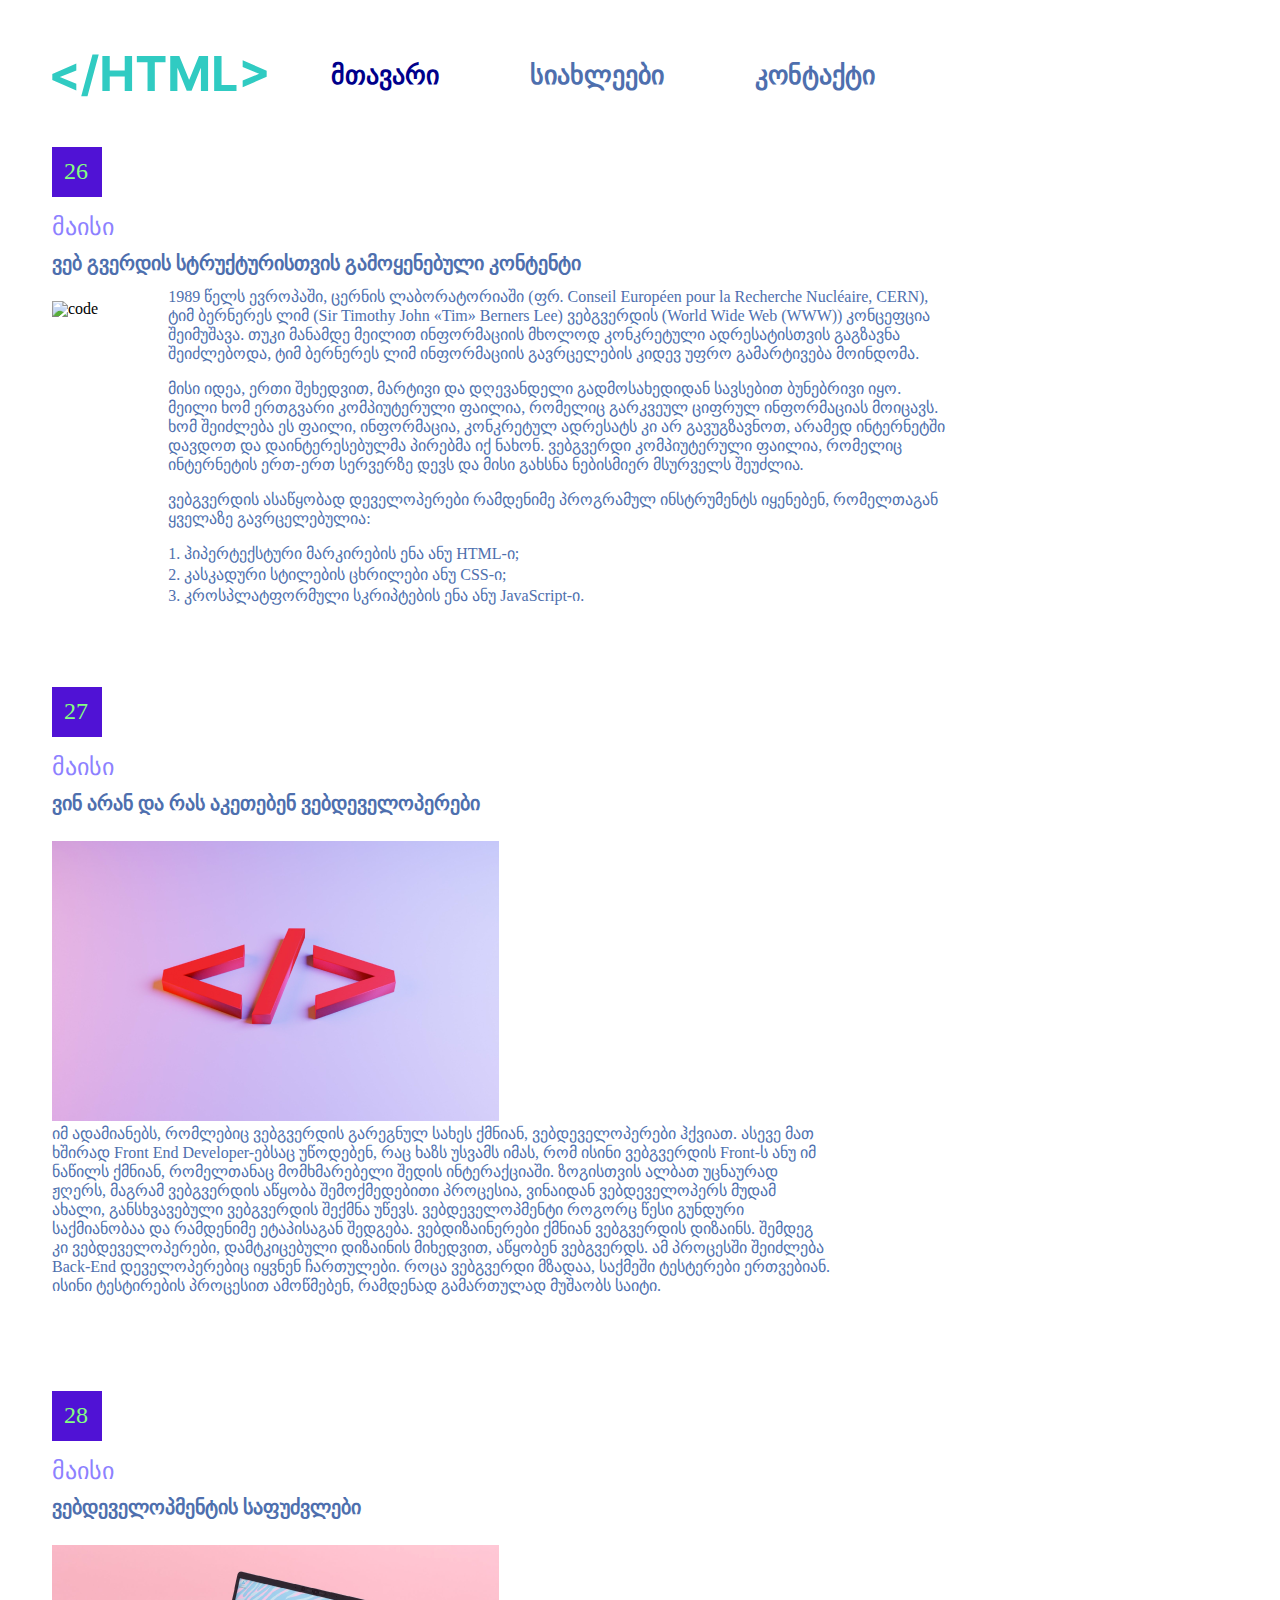
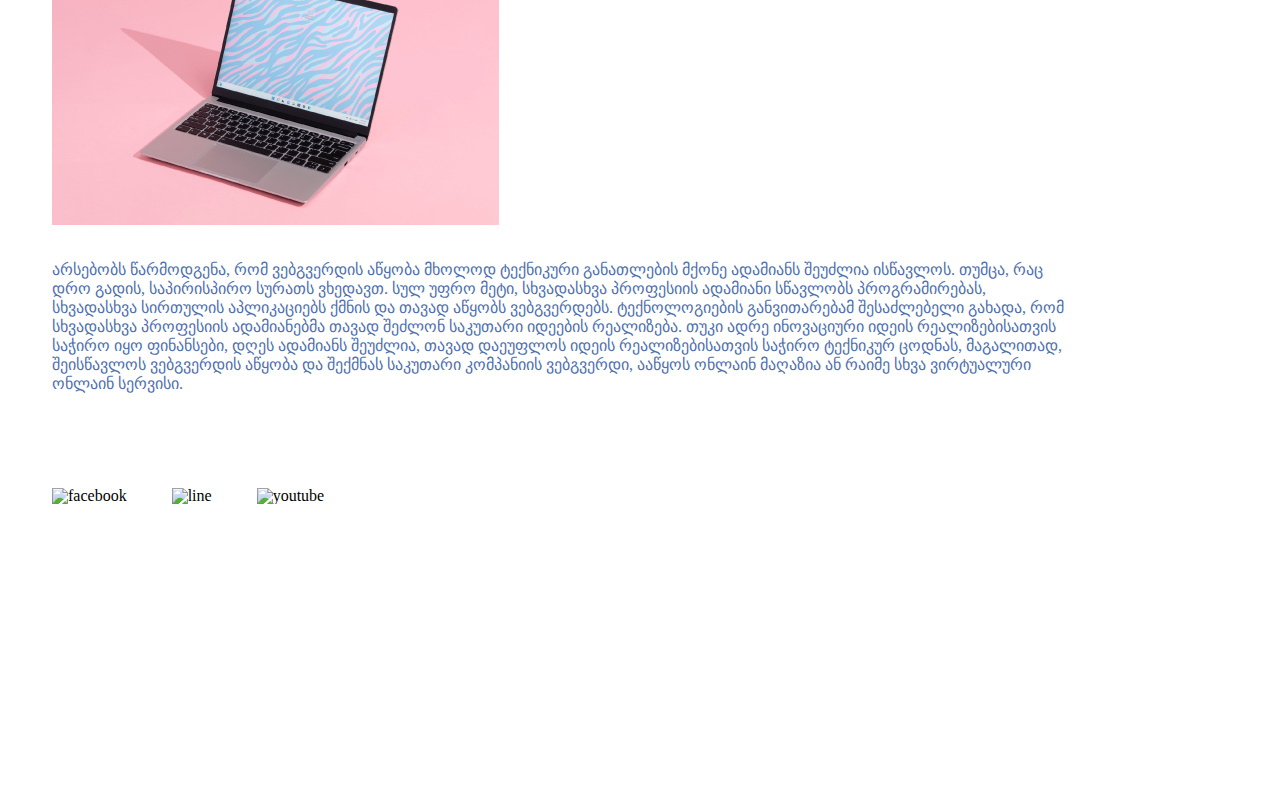
==== index.html @ bbea2484 "beginning" ====
<!DOCTYPE html>
<html>
	<head>
		<title>მთავარი</title>
		<link rel="stylesheet" type="text/css" href="css/reset.css">
		<link rel="stylesheet" type="text/css" href="css/style.css">
	</head>
	<body class="body1">

		<header class="header1">
			<img class="logo" src="Images/HTML.svg" alt="logo">
			<nav>
				<ul>
					<li>
						<a href="#" class="pirveli">მთავარი</a>
					</li>
					<li>
						<a href="Pages/siaxleebi.html">სიახლეები</a>
					</li>
					<li>
						<a href="Pages/kontaqtebi.html">კონტაქტი</a>
					</li>
				</ul>
			</nav>
		</header>

		<section>
			<article>
				<div class="Bbox">26</div>
				<h3>მაისი</h3>
				<h4>ვებ გვერდის სტრუქტურისთვის გამოყენებული კონტენტი</h4>
				<img class="pic1" src="images/Pic1.svg" alt="code">
				<div class="pbox1">
					<p>1989 წელს ევროპაში, ცერნის ლაბორატორიაში (ფრ. Conseil Européen pour la Recherche Nucléaire, CERN), ტიმ ბერნერეს ლიმ (Sir Timothy John «Tim» Berners Lee) ვებგვერდის (World Wide Web (WWW)) კონცეფცია შეიმუშავა. თუკი მანამდე მეილით ინფორმაციის მხოლოდ კონკრეტული ადრესატისთვის გაგზავნა შეიძლებოდა, ტიმ ბერნერეს ლიმ ინფორმაციის გავრცელების კიდევ უფრო გამარტივება მოინდომა.</p>
 
					<p>მისი იდეა, ერთი შეხედვით, მარტივი და დღევანდელი გადმოსახედიდან სავსებით ბუნებრივი იყო. მეილი ხომ ერთგვარი კომპიუტერული ფაილია, რომელიც გარკვეულ ციფრულ ინფორმაციას მოიცავს. ხომ შეიძლება ეს ფაილი, ინფორმაცია, კონკრეტულ ადრესატს კი არ გავუგზავნოთ, არამედ ინტერნეტში დავდოთ და დაინტერესებულმა პირებმა იქ ნახონ. ვებგვერდი კომპიუტერული ფაილია, რომელიც ინტერნეტის ერთ-ერთ სერვერზე დევს და მისი გახსნა ნებისმიერ მსურველს შეუძლია.</p>

					<p>ვებგვერდის ასაწყობად დეველოპერები რამდენიმე პროგრამულ ინსტრუმენტს იყენებენ, რომელთაგან ყველაზე გავრცელებულია:</p>
					<h6>1. ჰიპერტექსტური მარკირების ენა ანუ HTML-ი;</h6>
					<h6>2. კასკადური სტილების ცხრილები ანუ CSS-ი;</h6>
					<h6>3. კროსპლატფორმული სკრიპტების ენა ანუ JavaScript-ი.</h6>
				</div>
			</article>
		</section>

		<section>
			<article>
				<div class="Bbox">27</div>
				<h3>მაისი</h3>
				<h4>ვინ არან და რას აკეთებენ ვებდეველოპერები</h4>
				<img class="pic2" src="Images/Pic2.svg" alt="slash">
				<div class="pbox2">
				<p>იმ ადამიანებს, რომლებიც ვებგვერდის გარეგნულ სახეს ქმნიან, ვებდეველოპერები ჰქვიათ. ასევე მათ ხშირად Front End Developer-ებსაც უწოდებენ, რაც ხაზს უსვამს იმას, რომ ისინი ვებგვერდის Front-ს ანუ იმ ნაწილს ქმნიან, რომელთანაც მომხმარებელი შედის ინტერაქციაში. ზოგისთვის ალბათ უცნაურად ჟღერს, მაგრამ ვებგვერდის აწყობა შემოქმედებითი პროცესია, ვინაიდან ვებდეველოპერს მუდამ ახალი, განსხვავებული ვებგვერდის შექმნა უწევს. ვებდეველოპმენტი როგორც წესი გუნდური საქმიანობაა და რამდენიმე ეტაპისაგან შედგება. ვებდიზაინერები ქმნიან ვებგვერდის დიზაინს. შემდეგ კი ვებდეველოპერები, დამტკიცებული დიზაინის მიხედვით, აწყობენ ვებგვერდს. ამ პროცესში შეიძლება Back-End დეველოპერებიც იყვნენ ჩართულები. როცა ვებგვერდი მზადაა, საქმეში ტესტერები ერთვებიან. ისინი ტესტირების პროცესით ამოწმებენ, რამდენად გამართულად მუშაობს საიტი.</p>
				</div>
			</article>
		</section>

		<section>
			<article>
				<div class="Bbox">28</div>
				<h3>მაისი</h3>
				<h4>ვებდეველოპმენტის საფუძვლები</h4>
				<img class="pic3" src="Images/Pic3.svg">
				<div class="pbox3">
				<p> არსებობს წარმოდგენა, რომ ვებგვერდის აწყობა მხოლოდ ტექნიკური განათლების მქონე ადამიანს შეუძლია ისწავლოს. თუმცა, რაც დრო გადის, საპირისპირო სურათს ვხედავთ. სულ უფრო მეტი, სხვადასხვა პროფესიის ადამიანი სწავლობს პროგრამირებას, სხვადასხვა სირთულის აპლიკაციებს ქმნის და თავად აწყობს ვებგვერდებს. ტექნოლოგიების განვითარებამ შესაძლებელი გახადა, რომ სხვადასხვა პროფესიის ადამიანებმა თავად შეძლონ საკუთარი იდეების რეალიზება. თუკი ადრე ინოვაციური იდეის რეალიზებისათვის საჭირო იყო ფინანსები, დღეს ადამიანს შეუძლია, თავად დაეუფლოს იდეის რეალიზებისათვის საჭირო ტექნიკურ ცოდნას, მაგალითად, შეისწავლოს ვებგვერდის აწყობა და შექმნას საკუთარი კომპანიის ვებგვერდი, ააწყოს ონლაინ მაღაზია ან რაიმე სხვა ვირტუალური ონლაინ სერვისი.</p>
				</div>
			</article>
		</section>

			<footer>
			<img class="facebook" src="images/facebook.svg" alt="facebook">
			<img class="line" src="images/line.svg" alt="line">
			<img class="youtube" src="images/youtube.svg" alt="youtube">
		</footer>

	</body>
</html>
---- css/style.css ----
.body1 {
	height: 2392px;
	margin-left: 52px;
}

/*HEADERI*/

.header1 {
	margin-bottom: 50px;
	padding-top: 54px;
}

.logo {
	vertical-align: middle;
	margin-right: 60px;
}

nav {
	display: inline-block;
	vertical-align: middle;
}

li {
	display: inline-block;
	margin-right: 87px;
}

a {
	font-size: 26px;
	color: #4E6FAE;
	font-weight: 700;
}



/*YVELA ARTIKLIS h3,h4,p,h6 da div-i*/

section {
	margin-bottom: 80px;
}
.Bbox {
	width: 50px;
	height: 50px;
	background-color: #5012D5;
	color: #84FF81;
	font-size: 24px;
	padding: 12px;
	margin-bottom: 18px;
}
h3 {
	font-size: 24px;
	color: #8D81FF;
	margin-bottom: 14px;
}
h4 {
	font-size: 20px;
	color: #4E6FAE;
	font-weight: 700;
	margin-bottom: 14px;
}

p {
	font-size: 16px;
	line-height: 19px;
	color: #4E6FAE;
	margin-bottom: 16px;
	font-family: 'FiraGO';
}

h6 {
	font-size: 16px;
	line-height: 19px;
	color: #4E6FAE;
	margin-bottom: 2px;
	font-family: 'FiraGO';
}

.pirveli {
	color: darkblue;
}

/*1 ARTIKLI*/

.pic1 {
	margin-right: 66px;
	margin-top: 14px;
}

.pbox1 {
	width: 778px;
	display: inline-block;
	vertical-align: top;
}



/*2 ARTIKLI*/

.pic2 {
	margin-right: 66px;
	margin-top: 14px;
}

.pbox2 {
	width: 778px;
	display: inline-block;
	vertical-align: top;
}


/*3 ARTIKLI*/

.pic3 {
	margin-bottom: 32px;
	margin-top: 14px;
}

.pbox3 {
	width: 1021px;
	height: 148px;
}



/*FOOTERI*/

.facebook {
	margin-right: 41px;
}

.youtube {
	margin-left: 41px;
}

footer {
	margin-bottom: 285px;
}





/*SIAXLEEEEEEBI*/

.body2 {
	height: 1353px;
	width: 1440px;
}

.header2 {
	margin-left: 52px;
	padding-top: 54px;
}

.meore {
	color: darkblue;
}

/*SHUA*/

.siaxl {
	font-family: 'FiraGO';
	width: 150px;
	height: 34px;
	font-size: 26px;
	color: #4E6FAE;
	font-weight: bold;
}

.ixile {
	width: 484px;
	height: 34px;
	font-family: 'FiraGO';
	font-size: 26px;
	color: #4E6FAE;
}

h5 {
	display: inline-block;
}

.line2 {
	margin-left: 18px;
	margin-right: 17px;
}

.siaxleebis_ch {
	margin-bottom: 26px;
	margin-top: 120px;
}


/*PIRVELI BOXI*/

.text1 {
	background-color: #E7E7E7;
	width: 500px;
	height: 192px;
	margin-right: 52px;
}

.lupa {
	padding: 29px 37px 41px 36px;
}


.img_p {
	display: inline-block;
	width: 335px;
	height: 95px;
	vertical-align: top;
	padding-top: 20px;
	padding-bottom: 32px;
	padding-right: 15px;
	font-size: 16px;
	color: #7E8898;
}




/*MEORE BOXI*/

.text2 {
	background-color: #E7E7E7;
	width: 500px;
	height: 192px;
	display: inline-block;
}

.mark {
	padding: 23px 21px 35px 38px;
}

.img2_p {
	display: inline-block;
	width: 335px;
	height: 95px;
	vertical-align: top;
	padding-top: 15px;
	padding-bottom: 37px;
	padding-right: 17px;
	font-size: 16px;
	color: #7E8898;
}


/*ORIVE zemo-p*/

.upper_p {
	height: 24px;
	padding-top: 21px;
	padding-left: 29px;
	font-size: 20px;
	color: #3F4145;
}





/*SEKCIEBIS DASHOREBA*/

.sectionn {
	display: inline-block;
}

.footer_siaxleebi {
	padding-top: 30px;
}

.whole {
	margin-left: 194px;
	margin-top: 97px;
}




/*KONTAQTEBI*/


.body3 {
	height: 1199px;
	width: 1660px;
}

.header3 {
	margin-left: 52px;
	padding-top: 54px;
	padding-bottom: 43px;
}

.mesame {
	color: darkblue;
}

.Cont  {
	background-color: #E7E7E7;
	width: 1660px;
	height: 550px;
	margin-left: 0px;
}

.contacts {
	display: inline-block;
	vertical-align: top;
	padding-left: 162px;
	padding-top: 93px;
}


.maps {
	padding-right: 80px;
	padding-bottom: 93px;
	padding-top: 70px;
	width: 700px;
	height: 399px;
	display: inline-block;
}

.p1 {
	width: 474px;
	height: 34px;
	font-family: 'Helvetica Neue';
	font-size: 36px;
	color: #4E6FAE;
}

.p2 {
	width: 307px;
	height: 24px;
	font-size: 20px;
	color: #7E8898;
}

.p3 {
	width: 217px;
	height: 34px;
	font-size: 20px;
	color: #7E8898;
}

.p4 {
	width: 434px;
	height: 34px;
	font-size: 20px;
	color: #7E8898;
}

.footer_kontaqtebi {
	margin-left: 96px;
	padding-top: 52px;
}
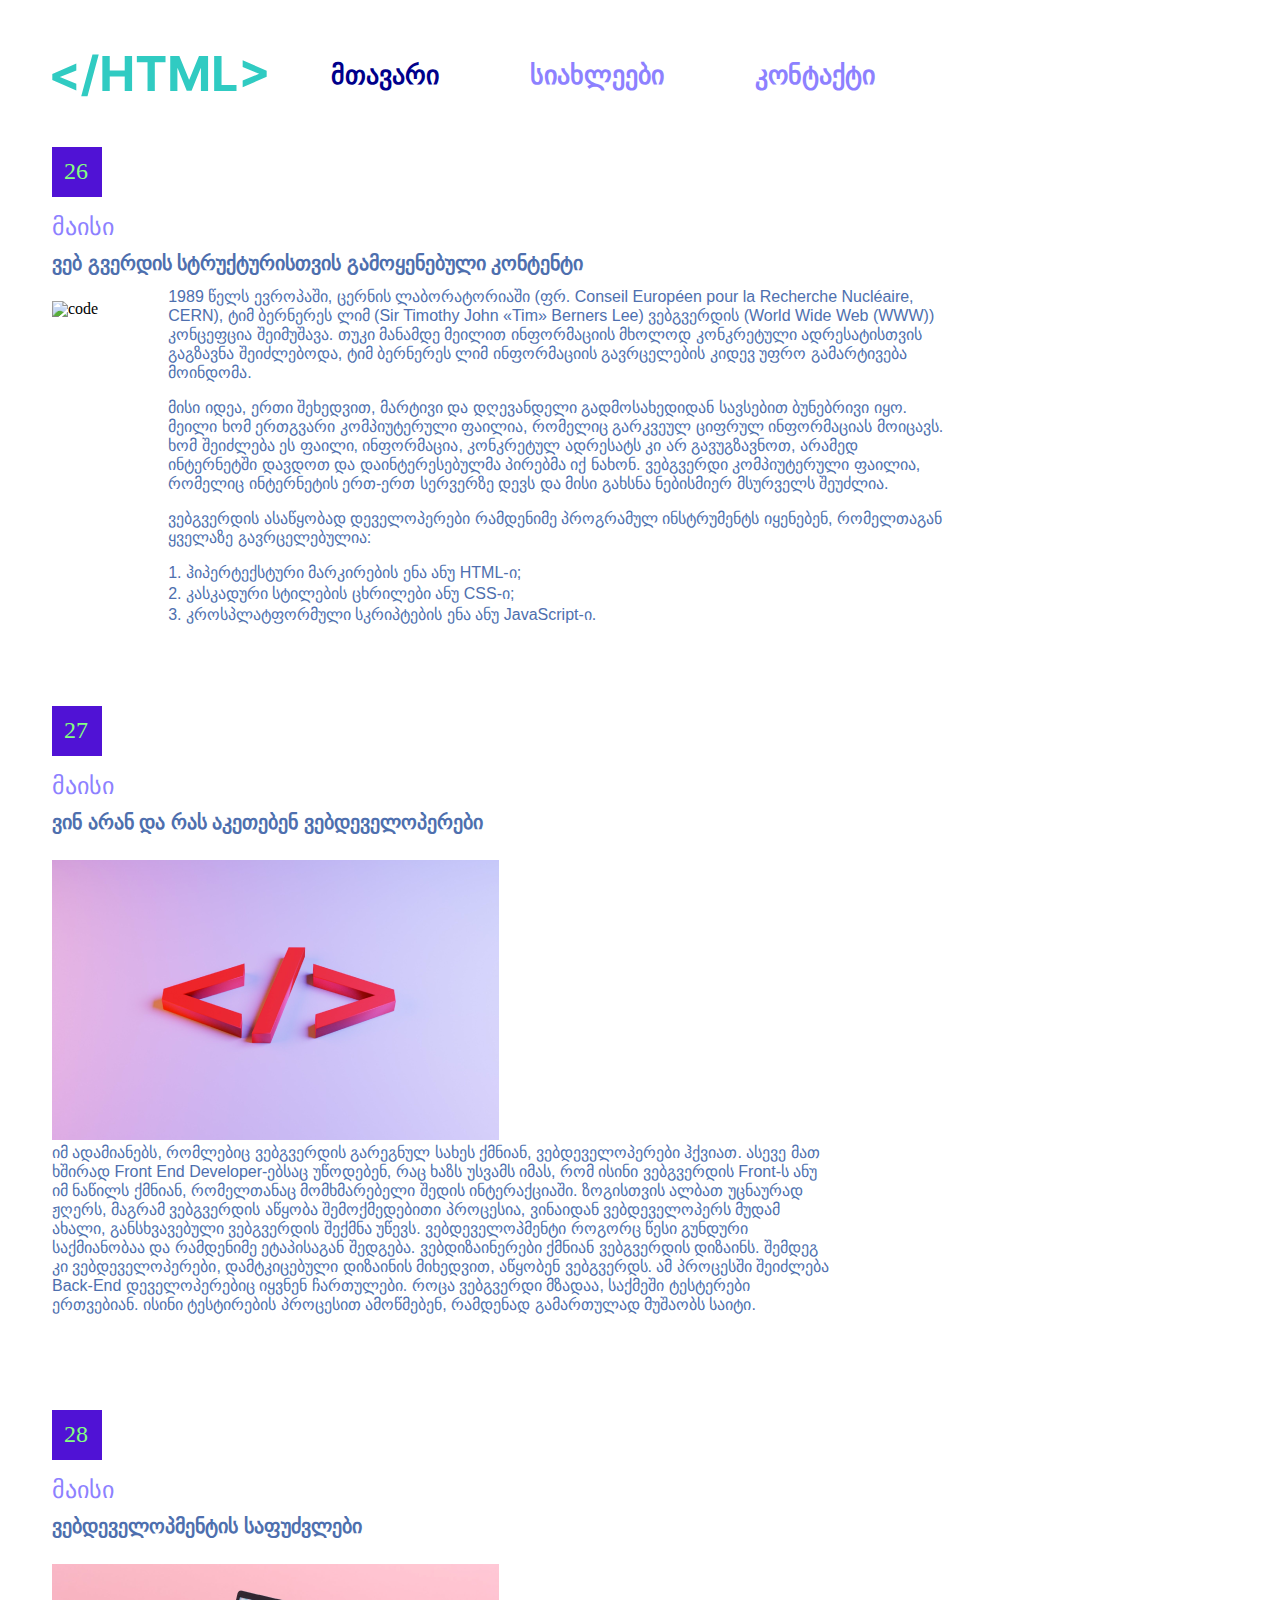
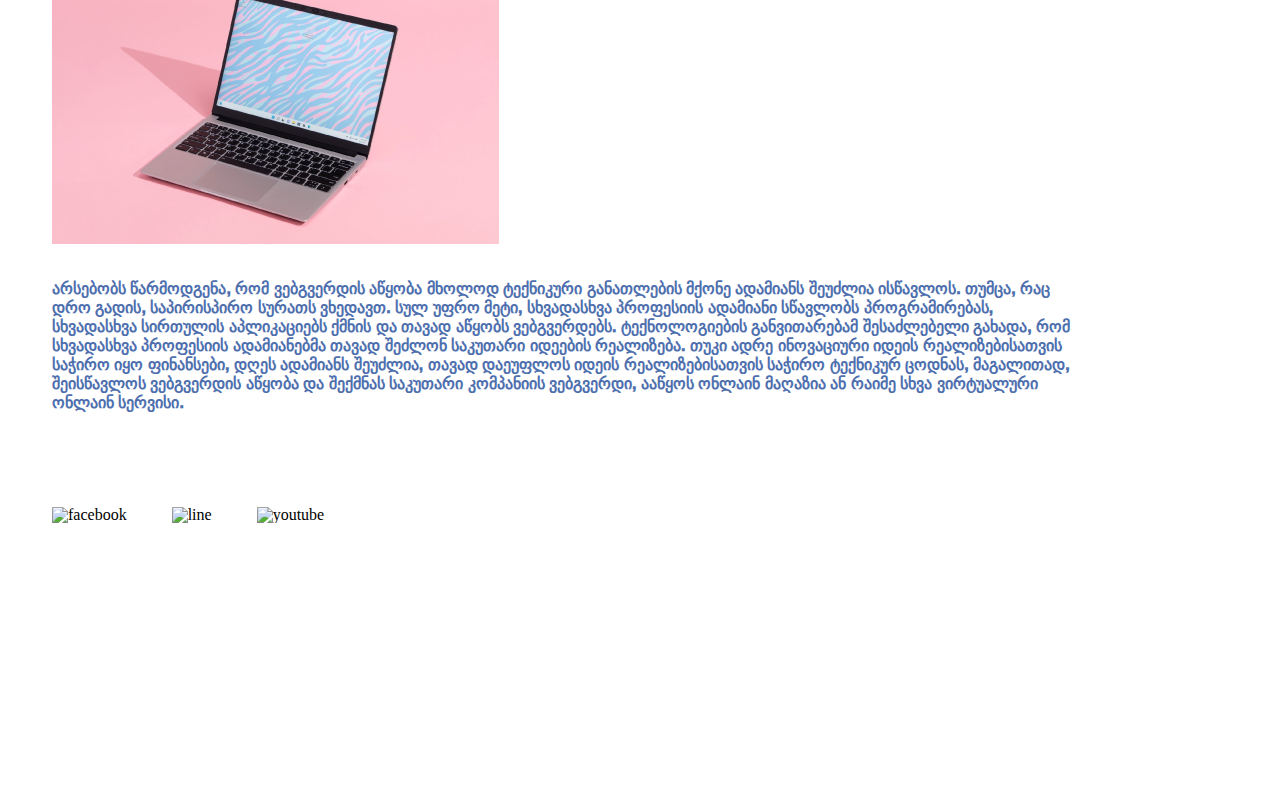
==== commit 47218b92: "ended fonts" ====
--- a/index.html
+++ b/index.html
@@ -2,6 +2,13 @@
 <html>
 	<head>
 		<title>მთავარი</title>
+
+
+		<link rel="stylesheet" href="https://cdn.web-fonts.ge/fonts/bpg-square/css/bpg-square.min.css">
+		<link rel="stylesheet" href="https://cdn.web-fonts.ge/fonts/bpg-nostalgia/css/bpg-nostalgia.min.css">
+		<link rel="stylesheet" href="https://cdn.web-fonts.ge/fonts/bpg-nino-mkhedruli/css/bpg-nino-mkhedruli.min.css">
+		<link rel="stylesheet" href="https://cdn.web-fonts.ge/fonts/bpg-arial-caps/css/bpg-arial-caps.min.css">
+
 		<link rel="stylesheet" type="text/css" href="css/reset.css">
 		<link rel="stylesheet" type="text/css" href="css/style.css">
 	</head>
--- a/css/style.css
+++ b/css/style.css
@@ -27,7 +27,7 @@
 
 a {
 	font-size: 26px;
-	color: #4E6FAE;
+	color: #8D81FF;
 	font-weight: 700;
 }
 
@@ -51,12 +51,14 @@
 	font-size: 24px;
 	color: #8D81FF;
 	margin-bottom: 14px;
+	font-family: 'BPG Nino Mkhedruli', sans-serif;
 }
 h4 {
 	font-size: 20px;
 	color: #4E6FAE;
 	font-weight: 700;
 	margin-bottom: 14px;
+	font-family: "BPG Arial Caps", sans-serif;
 }
 
 p {
@@ -64,7 +66,6 @@
 	line-height: 19px;
 	color: #4E6FAE;
 	margin-bottom: 16px;
-	font-family: 'FiraGO';
 }
 
 h6 {
@@ -72,7 +73,6 @@
 	line-height: 19px;
 	color: #4E6FAE;
 	margin-bottom: 2px;
-	font-family: 'FiraGO';
 }
 
 .pirveli {
@@ -90,7 +90,9 @@
 	width: 778px;
 	display: inline-block;
 	vertical-align: top;
-}
+	font-family: "BPG Square", sans-serif;
+}
+
 
 
 
@@ -105,6 +107,7 @@
 	width: 778px;
 	display: inline-block;
 	vertical-align: top;
+	font-family: 'BPG Square', sans-serif;
 }
 
 
@@ -118,6 +121,8 @@
 .pbox3 {
 	width: 1021px;
 	height: 148px;
+	font-family: 'BPG Nostalgia', sans-serif;
+	font-weight: 1000;
 }
 
 
@@ -159,20 +164,20 @@
 /*SHUA*/
 
 .siaxl {
-	font-family: 'FiraGO';
 	width: 150px;
 	height: 34px;
 	font-size: 26px;
 	color: #4E6FAE;
 	font-weight: bold;
+	font-family: "BPG Arial Caps", sans-serif;
 }
 
 .ixile {
 	width: 484px;
 	height: 34px;
-	font-family: 'FiraGO';
 	font-size: 26px;
 	color: #4E6FAE;
+	font-family: "BPG Arial Caps", sans-serif;
 }
 
 h5 {
@@ -197,6 +202,7 @@
 	width: 500px;
 	height: 192px;
 	margin-right: 52px;
+	font-family: 'Roboto', sans-serif;
 }
 
 .lupa {
@@ -226,6 +232,7 @@
 	width: 500px;
 	height: 192px;
 	display: inline-block;
+	font-family: 'Roboto', sans-serif;
 }
 
 .mark {
@@ -322,9 +329,9 @@
 .p1 {
 	width: 474px;
 	height: 34px;
-	font-family: 'Helvetica Neue';
 	font-size: 36px;
 	color: #4E6FAE;
+	font-weight: 700;
 }
 
 .p2 {
@@ -332,6 +339,7 @@
 	height: 24px;
 	font-size: 20px;
 	color: #7E8898;
+	font-family: "BPG Algeti", sans-serif;
 }
 
 .p3 {
@@ -339,6 +347,7 @@
 	height: 34px;
 	font-size: 20px;
 	color: #7E8898;
+	font-family: "BPG Algeti", sans-serif;
 }
 
 .p4 {
@@ -346,9 +355,10 @@
 	height: 34px;
 	font-size: 20px;
 	color: #7E8898;
+	font-family: "BPG Algeti", sans-serif;
 }
 
 .footer_kontaqtebi {
 	margin-left: 96px;
 	padding-top: 52px;
-}+}
